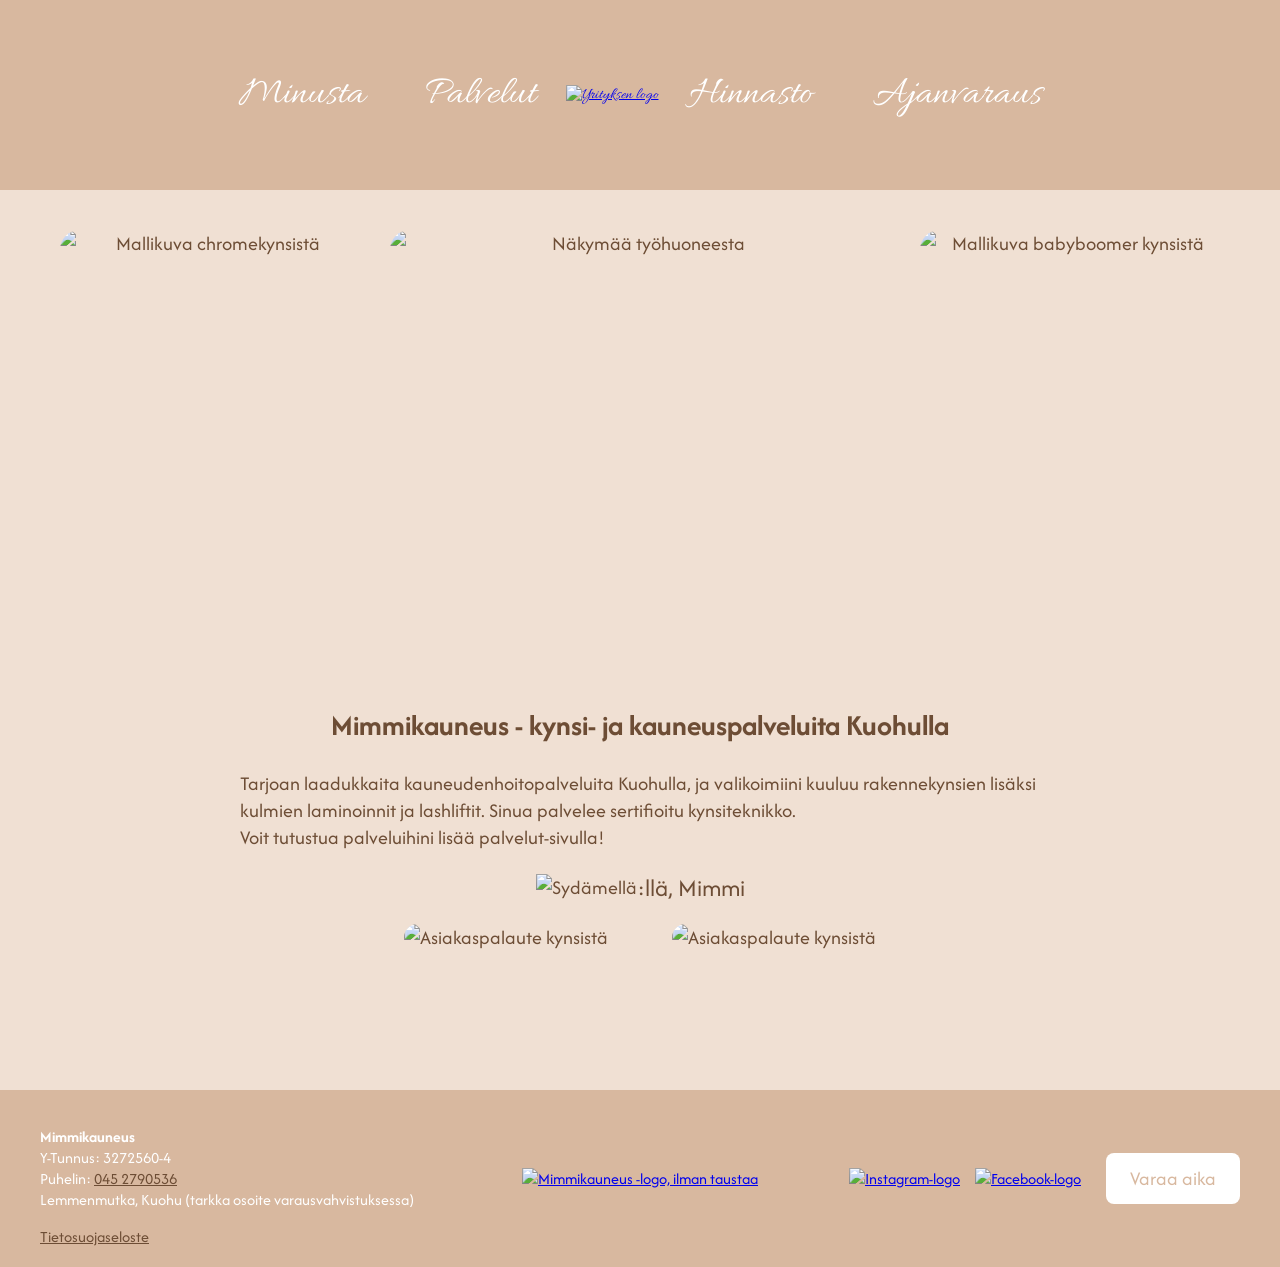
==== index.html @ eb459fae "vaihdettu hinnasto, sekä korjattu footeria" ====
<!DOCTYPE html>
<html lang="fi">
<head>
    <meta charset="utf-8">
    <meta name="description" content="Mimmikauneus tarjoaa kulmien laminointeja, ripsien kestotaivutuksia sekä rakennekynsipalveluita. Voit varata ajan sivujeni kautta tai suoraan Timmasta!">
    <meta name="viewport" content="width=device-width, initial-scale=1.0">
    <title>Mimmikauneus - Kynnet, ripset sekä kulmien laminoinnit</title>
    <link rel="stylesheet" href="style.css">
    <link rel="icon" type="image/png" sizes="32x32" href="images/mimmifavicon.png">
</head>

<body class="etusivu-page">
    <div class="container">
    <header class="hero">
        <nav class="hero-nav-left">
            <ul>
                <li><a href="minusta.html">Minusta</a></li>
                <li><a href="palvelut.html">Palvelut</a></li>
            </ul>
        </nav>
        <div class="hero-logo">
            <a href="index.html">
                <img src="images/logo_ilmantaustaa.png" alt="Yrityksen logo">
            </a>
        </div>
        <nav class="hero-nav-right">
            <ul>
                <li><a href="hinnasto.html">Hinnasto</a></li>
                <li><a href="ajanvaraus.html">Ajanvaraus</a></li>
            </ul>
        </nav>

    </header>

    <main>

        <section class="etusivu">
        <div class="etusivu-kuvat">
            <img src="images/etusivukuva1.jpg" width="300" alt="Mallikuva chromekynsistä">
            <img src="images/etusivu_keskikuva.jpg" width="500" alt="Näkymää työhuoneesta">
            <img src="images/etusivukuva2.jpg" width="300" alt="Mallikuva babyboomer kynsistä">
            </div>
        </section>
 
    <h2>Mimmikauneus - kynsi- ja kauneuspalveluita Kuohulla</h2>
   
     <div class="text-content">
<p>Tarjoan laadukkaita kauneudenhoitopalveluita Kuohulla, ja valikoimiini kuuluu rakennekynsien lisäksi
    kulmien laminoinnit ja lashliftit. Sinua palvelee sertifioitu kynsiteknikko. <br>
    Voit tutustua palveluihini lisää palvelut-sivulla!
    
</p>
</div>  

     <div class="allekirjoitus">
    <div class="heart-icon">
        <img src="images/sydän.png" alt="Sydämellä" width="100" height="100">
    </div>

    <div class="sydämellä">
        <p>:llä, Mimmi</p>
    </div>
</div>

<div class="feedback-container">
    <div class="feedback-img">
    <img src="images/arvostelu1.jpg" width="300px" alt="Asiakaspalaute kynsistä" >
    <img src="images/arvostelu2.jpg" width="300px" alt="Asiakaspalaute kynsistä" >
</div>
</div>

    </main>

    <footer>
    <div class="footer-info">
        <p><strong>Mimmikauneus</strong><br>
        Y-Tunnus: 3272560-4<br>
        Puhelin:
        <a href="tel: +358452790536" class="footer-phone">045 2790536</a><br>
        Lemmenmutka, Kuohu (tarkka osoite varausvahvistuksessa)</p>
        <a href="https://varaa.timma.fi/dataprotection/mimmikauneus" class="footer-tietosuojaseloste">Tietosuojaseloste</a>
    </div>

    <div class="footer-logo-wrap">
        <a href="index.html">
        <img src="images/logo_ilmantaustaa.png" alt="Mimmikauneus -logo, ilman taustaa" style="height: 150px;">
            </a>
    </div>

<div class="footer-right">
    <div class="footer-socials">
        <a href="https://www.instagram.com/mimmikauneus/">
            <img src="images/iglogo.png" alt="Instagram-logo" style="width: 60px;">
        </a>

        <a href="https://www.facebook.com/Mimmikauneus">
            <img src="images/fbicon.png" alt="Facebook-logo" style="width: 60px;">
        </a>
    </div>

    <div class="button">
        <a href="ajanvaraus.html" title="Varaa aikasi helposti tästä">Varaa aika</a>
    </div>
</div>

</footer>
</div>
</body>
</html>
---- style.css ----
@import url("https://fonts.googleapis.com/css2?family=Allura&display=swap");
@import url("https://fonts.googleapis.com/css2?family=Afacad+Flux&display=swap");

body {
    margin: 0;
    padding: 0;
    font-family: "Afacad flux", sans-serif;
    color: #6d4d35;
}

.container {
    display: grid;
    grid-template-columns: 1fr;
    grid-template-areas:
    "header"
    "main"
    "nav"
    "footer";
    gap: 0;
}

.hero {
    grid-area: header;
    display: flex;
    align-items: center;
    justify-content: center;
    gap: 0;
    padding: 20px;
    height: 150px;
    background-color: #D8B89F;
    font-family: Allura, sans-serif;
    color: #FFFFFF;
}

.hero-logo img {
    margin: 0;
    transition: transform 0.3s ease;
}

.hero-logo img:hover {
    transform: scale(1.03);
}


.hero-nav {
    flex: 0;
}

nav ul, .hero-nav-left ul, .hero-nav-right ul {
    list-style: none;
    padding: 0;
    margin: 0;
    display: flex;
    align-items: center;
}

.hero-nav-left li, .hero-nav-right li {
    margin: 0 30px;
    font-size: 40px;
}

nav a:link,
nav a:visited {
    text-decoration: none;
    color: #FFFFFF;
}

nav a:hover,
nav a:focus {
    cursor: pointer;
    opacity: 0.7;
}

.etusivu-kuvat {
    display: flex;
    gap: 30px;
    justify-content: center;   
}

.etusivu-kuvat img {
    height: 450px;
    border-radius: 20px;
    margin-top: 40px;
    margin-right: 0;
}

.etusivu-kuvat img:last-child {
    margin-right: 0;
}

.allekirjoitus {
    display: flex;          
    align-items: center;    
    justify-content: center; 
    gap: 0px;              
    margin-top: 20px;       
}

.sydämellä p {
    margin: 0;
    font-size: 25px; 
}

.heart-icon img {
    width: 80px;  
    height: auto;
}

.etusivu-page .feedback-container {
    display: flex;
    flex-direction: row;     
    justify-content: center; 
    align-items: center;     
                  
    width: 100%;             
    max-width: 800px;        
    margin: 0 auto;  
    padding-bottom: 25px;       
}

.etusivu-page .feedback-img img {     
    height: auto;
    margin-right: 30px;
    margin-left: 30px;
    margin-top: 20px;
    border-radius: 20px;
}

main {
    grid-area: main;
    text-align: center;
    margin: 0;
    padding: 0;
    background-color: #f0e0d3;
    font-size: 20px;
    min-height: 900px;
}

main p {
    max-width: 800px;
    margin-left: auto;
    margin-right: auto;
    text-align: left;
}

.minusta-page .about-title {
    margin-top: -10px;
    margin-bottom: 10px;
    text-align: left;
}

.minusta-page .mimmi {
    font-family: "Allura", cursive;
    font-size: 70px; 
    color: #6d4d35;
}

.minusta-page .about-container {
    display: flex;
    align-items: flex-start;
    gap: 40px;
    max-width: 1100px; 
    margin: 40px auto;
    padding: 0 20px;
}

.minusta-page .text-content {
    margin-top: 10px;
}

.minusta-page .minusta-image {
    display: flex;
    justify-content: center;
    align-items: flex-start;
    gap: 20px;
    margin-top: 0px;
    width: 100%;
    }

.minusta-page .minusta-image img {
    width: 100%;
    max-width: 420px; 
    height: auto;
    border-radius: 10px;
    margin-top: 100px;
}

.hinnasto-page .image-row img {
    height: 630px;
    width: auto;
    border-radius: 20px;
    margin-top: 25px;
    margin-right: 25px;
    display: block;
}

.hinnasto-page .image-row {
    display: flex;
    justify-content: center;
    align-items: flex-start;
    gap: 20px;
    margin-top: 20px;
    width: 100%;
}

h3 {
    margin-top: 40px;  
}

.hinnasto-page .lisakuvat-image-row {
    display: flex;
    justify-content: center;
    gap: 15px;
    margin: 20px 0;
}

.hinnasto-page .lisakuvat-image-row img {
    width: 250px;
    border-radius: 20px;
    margin: 20px 7px;
}

.palvelut-page .palvelu-images {
    display: flex;
    justify-content: center;
    align-items: flex-start;
    gap: 20px;
    margin-top: 20px;
    width: 100%;
}
    
.palvelut-page .palvelu-images img {
    border-radius: 20px;
    margin-top: 25px;
    margin-right: 25px;
    display: block;
}


footer {
    grid-area: footer;
    display: grid;
    grid-template-columns: 1fr auto 1fr;
    align-items: center;
    box-sizing: border-box;
    padding: 20px 40px;
    background-color: #D8B89F;
    color: #FFFFFF;
    height: auto;
}

.footer-info {
    justify-self: start;
}

.footer-phone {
    color: #6d4d35;
}

.footer-tietosuojaseloste {
    color: #6d4d35;
}

footer img {
    position: static;
    transform: none;
    margin: 0;
}

.footer-logo-wrap {
    justify-self: center;
    display: flex;
    justify-content: center;
}

.footer-right {
    justify-self: end;
    display: flex;
    align-items: center;
    gap: 25px;
}

.footer-socials {
    display: flex;
    gap: 15px;
    margin: 0;
}

.button a {
    display: inline-block;
    margin: 0;
    padding: 12px 24px;
    background-color: #ffffff;
    color: #D8B89F;
    font-size: 20px;
    border-radius: 8px;
    text-decoration: none;
    font-family: "Afacad Flux", sans-serif;
    transition: 0.2s;
}

.button a:hover {
    background-color: #f5e8df;
    cursor: pointer;
}


@media (max-width: 768px) {
    .etusivu-page .etusivu-kuvat {
        display: flex;
        flex-direction: row;
        align-items: center;
        justify-content: center;
        padding: 20px;
        gap: 10px;
    }

    .etusivu-page .etusivu-kuvat img {
        width: 30%;
        height: 200px;
        object-fit: cover;
    }

    .feedback-container {
        flex-direction: column;
        align-items: center;
    }
    .feedback-img {
        width: 90%;
    }

    .hinnasto-page .image-row,
    .lisakuvat-image-row {
        flex-direction: column;
        align-items: center;
        gap: 20px;
    }

    .hinnasto-page .image-row img,
    .lisakuvat-image-row img {
        width: 90%;
        max-width: 350px;
        margin-right: 0;
    }
    
    .palvelut-page .palvelu-images {
        flex-direction: column;
        align-items: center;
        gap: 20px;
    }
    
    .palvelut-page .palvelu-images img {
        width: 90%;
        max-width: 350px;
        margin-right: 0;
    }

    .minusta-page .minusta-image {
        align-items: center;
        gap: 20px;
    }

    .minusta-page .minusta-image img {
        display: block;
        width: 90%;
        max-width: 350px;
        margin-right: 0;
    }

    .minusta-page .about-container {
        flex-direction: column;
        align-items: center;
        text-align: center;
        gap: 40px;
    }

    main p {
        max-width: 90%;
        margin-bottom: 0;
        padding-bottom: 0;
        margin-left: auto;
        margin-right: auto;
        font-size: 18px;
    }

    h3 {
        font-size: 22px;
    }

    .hero-nav-left ul,
    .hero-nav-right ul {
        flex-direction: column;
        gap: 10px;
    }

    .hero-nav-left li,
    .hero-nav-right li {
        font-size: 36px;
    }

    .hero-logo img {
        width: 180px;
        height: auto;
    }

    .hero {
        flex-direction: column;
        gap: 20px;
        height: auto;
        padding: 30px 0;
    }
    
    .footer-logo-wrap {
        position: static;
        transform: none;
        display: flex;
        justify-content: center;
        width: 100%;
        margin: 10px 0;
    }

    .footer-logo-wrap img {
        width: auto;
        height: 50px;
    }

    .footer-socials {
        margin-top: 0;
        margin-left: 0;
        justify-content: center;
    }

    .button {
        margin-top: 10px;
        margin-left: 0;
        margin-bottom: 20px;
    }

    .button a {
        margin: 0 auto;
    }

    footer {
        flex-direction: column;
        align-items: center;
        gap: 20px;
        height: auto;
        overflow: auto;
    }

    .footer-info {
        flex-direction: column;
        text-align: center;   
    }
}
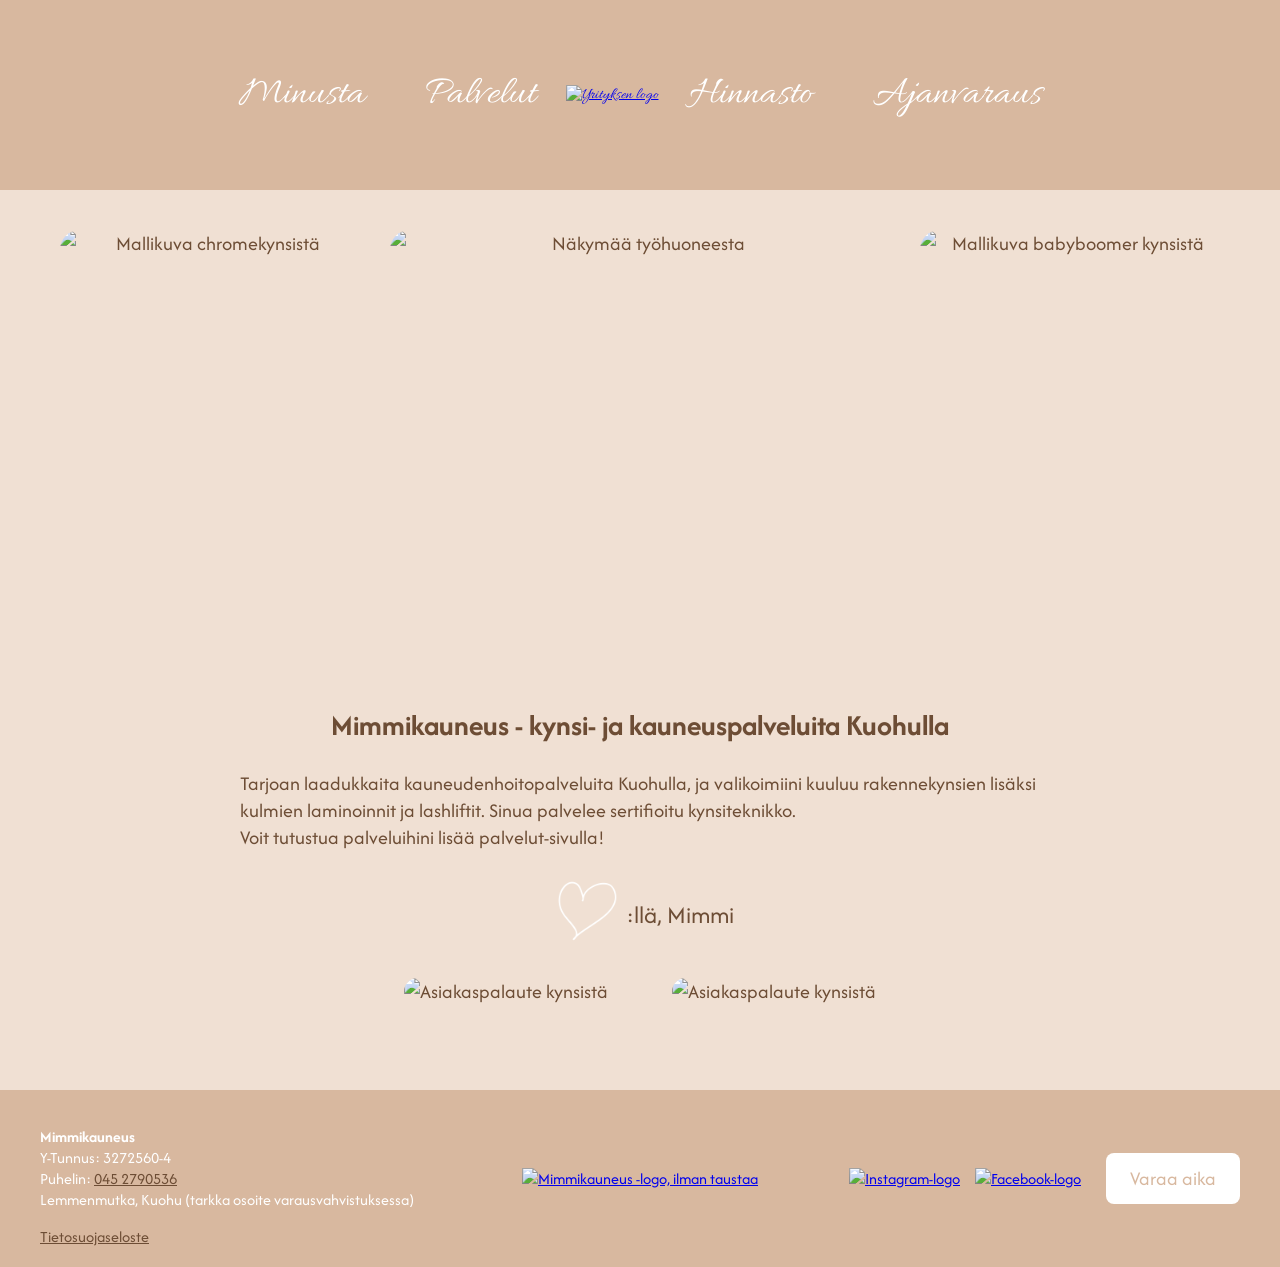
==== commit e1d39f90: "vaihdettu sydän -kuvatiedoston nimi, koska se ei näy ääkkösten vuoksi julkaistulla sivulla oikein" ====
--- a/index.html
+++ b/index.html
@@ -54,7 +54,7 @@
 
      <div class="allekirjoitus">
     <div class="heart-icon">
-        <img src="images/sydän.png" alt="Sydämellä" width="100" height="100">
+        <img src="images/sydan.png" alt="Sydämellä" width="100" height="100">
     </div>
 
     <div class="sydämellä">
--- a/style.css
+++ b/style.css
@@ -410,46 +410,51 @@
         padding: 30px 0;
     }
     
-    .footer-logo-wrap {
-        position: static;
-        transform: none;
-        display: flex;
-        justify-content: center;
-        width: 100%;
-        margin: 10px 0;
-    }
-
-    .footer-logo-wrap img {
-        width: auto;
-        height: 50px;
-    }
-
-    .footer-socials {
-        margin-top: 0;
-        margin-left: 0;
-        justify-content: center;
-    }
-
-    .button {
-        margin-top: 10px;
-        margin-left: 0;
-        margin-bottom: 20px;
-    }
-
-    .button a {
-        margin: 0 auto;
-    }
-
-    footer {
-        flex-direction: column;
-        align-items: center;
-        gap: 20px;
-        height: auto;
-        overflow: auto;
-    }
-
-    .footer-info {
-        flex-direction: column;
-        text-align: center;   
-    }
+footer {
+    display: flex;
+    flex-direction: column;
+    align-items: center;
+    gap: 20px;
+    height: auto;
+    overflow: hidden;
+    padding: 25px 20px;
+    text-align: center;
+}
+
+.footer-info {
+    width: 100%;
+    text-align: center;
+}
+
+.footer-logo-wrap {
+    width: 100%;
+    display: flex;
+    justify-content: center;
+}
+
+.footer-logo-wrap img {
+    height: 80px !important;
+    width: auto;
+}
+
+.footer-right {
+    display: flex;
+    flex-direction: column;
+    align-items: center;
+    gap: 15px;
+}
+
+.footer-socials {
+    display: flex;
+    justify-content: center;
+    gap: 15px;
+}
+
+.button {
+    margin: 0 0 20px 0;
+}
+
+.button a {
+    margin: 0;
+}
 }
